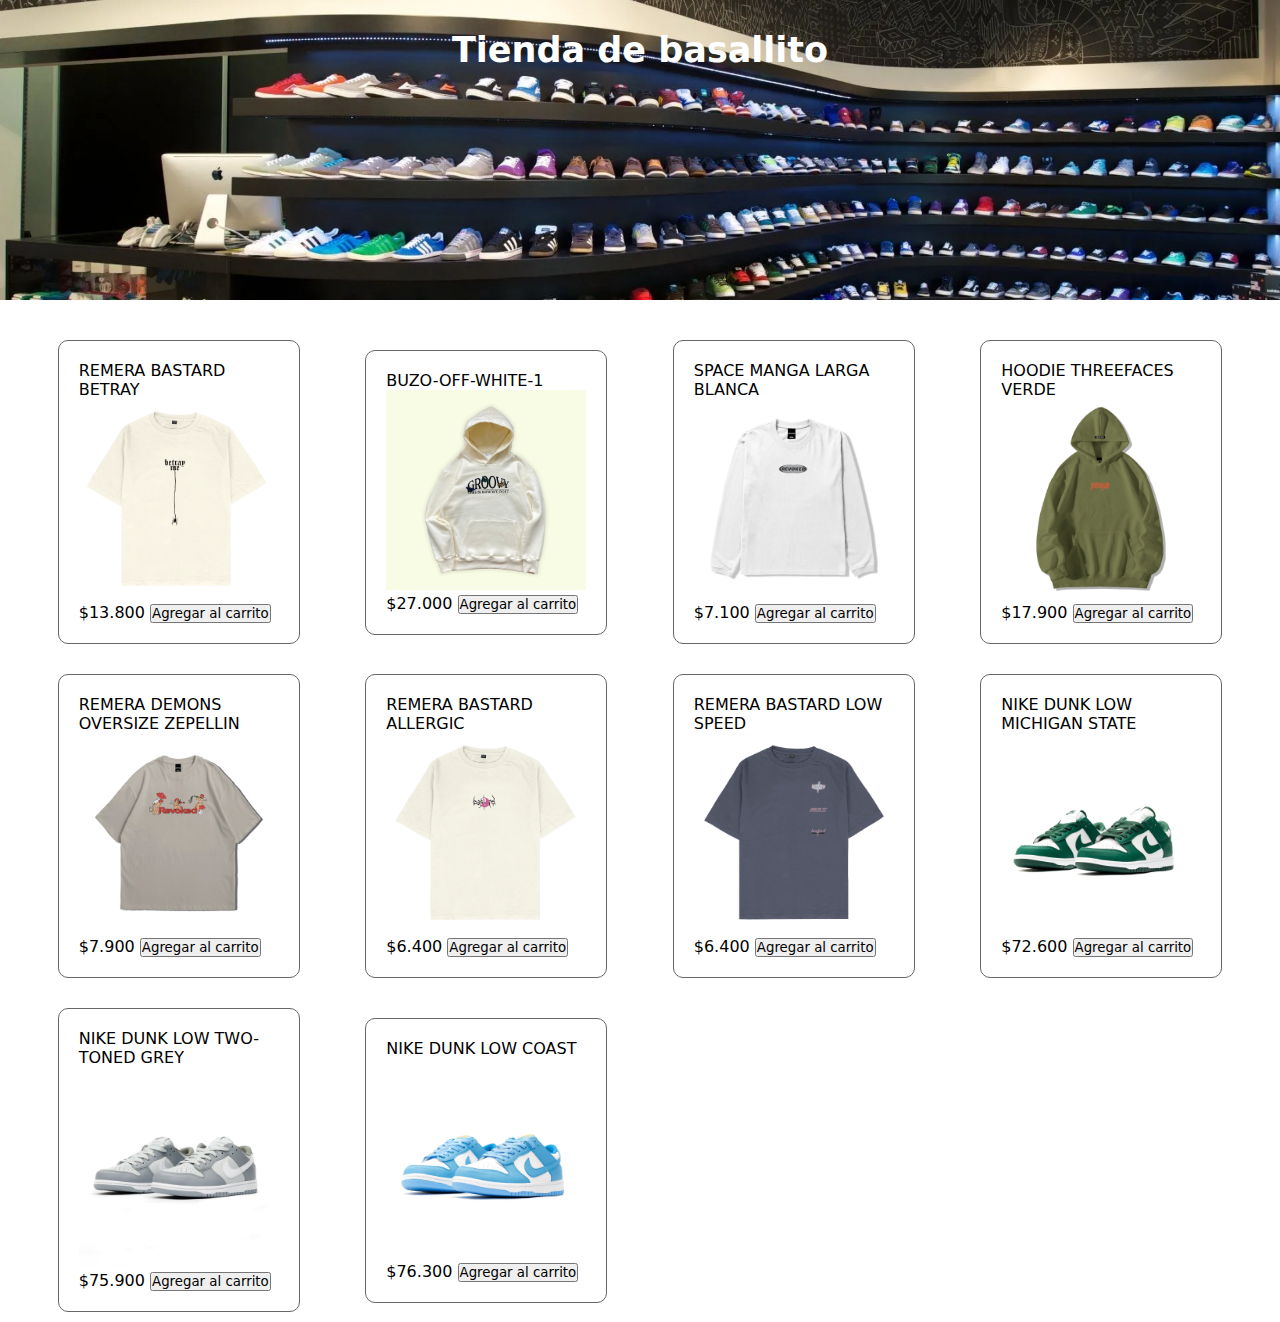
==== Trabajo final/index.html @ 0cc2d1c8 "Add files via upload" ====
<!DOCTYPE html>
<html lang="en">
<head>
    <meta charset="UTF-8">
    <meta name="viewport" content="width=device-width, initial-scale=1.0">
    <link rel="stylesheet" href="estilo.css">
    <title>Tienda de basallito</title>
</head>
<body>
    <header>
        <h1>Tienda de basallito</h1>
    </header>
    <section class="contenedor">
        <!--contenedor de elementos-->
        <div class="contenedor-items">
            <div class="item">
                <span class="titulo-item">REMERA BASTARD BETRAY</span>
                <img src="images/REMERA BASTARD BETRAY.webp" alt="" class="img-item">
                <span class="precio">$13.800</span>
                <button class="boton-item">Agregar al carrito</button>
            </div>
            <div class="item">
                <span class="titulo-item">BUZO-OFF-WHITE-1</span>
                <img src="images/Buzo-Off-White-1.webp" alt="" class="img-item">
                <span class="precio">$27.000</span>
                <button class="boton-item">Agregar al carrito</button>
            </div>
            <div class="item">
                <span class="titulo-item">SPACE MANGA LARGA BLANCA</span>
                <img src="images/SPACE MANGA LARGA BLANCA.webp" alt="" class="img-item">
                <span class="precio">$7.100</span>
                <button class="boton-item">Agregar al carrito</button>
            </div>
            <div class="item">
                <span class="titulo-item">HOODIE THREEFACES VERDE</span>
                <img src="images/HOODIE THREEFACES VERDE.webp" alt="" class="img-item">
                <span class="precio">$17.900</span>
                <button class="boton-item">Agregar al carrito</button>
            </div>
            <div class="item">
                <span class="titulo-item">REMERA DEMONS OVERSIZE ZEPELLIN</span>
                <img src="images/REMERA DEMONS OVERSIZE ZEPELLIN.webp" class="img-item">
                <span class="precio">$7.900</span>
                <button class="boton-item">Agregar al carrito</button>
            </div>
            <div class="item">
                <span class="titulo-item">REMERA BASTARD ALLERGIC</span>
                <img src="images/REMERA BASTARD ALLERGIC.webp" class="img-item">
                <span class="precio">$6.400</span>
                <button class="boton-item">Agregar al carrito</button>
            </div>
            <div class="item">
                <span class="titulo-item">REMERA BASTARD LOW SPEED</span>
                <img src="images/REMERA BASTARD LOW SPEED.webp" class="img-item">
                <span class="precio">$6.400</span>
                <button class="boton-item">Agregar al carrito</button>
            </div>
            <div class="item">
                <span class="titulo-item">NIKE DUNK LOW MICHIGAN STATE</span>
                <img src="images/NIKE DUNK LOW MICHIGAN STATE.webp" class="img-item">
                <span class="precio">$72.600</span>
                <button class="boton-item">Agregar al carrito</button>
            </div>
            <div class="item">
                <span class="titulo-item">NIKE DUNK LOW TWO-TONED GREY</span>
                <img src="images/NIKE DUNK LOW TWO-TONED GREY.webp" class="img-item">
                <span class="precio">$75.900</span>
                <button class="boton-item">Agregar al carrito</button>
            </div>
            <div class="item">
                <span class="titulo-item">NIKE DUNK LOW COAST</span>
                <img src="images/NIKE DUNK LOW COAST.webp" class="img-item">
                <span class="precio">$76.300</span>
                <button class="boton-item">Agregar al carrito</button>
            </div>
        </div>
    </section>
 

</body>
</html>
---- Trabajo final/estilo.css ----
@import url('https://fonts.googleapis.com/css2?family=Open+Sans:wght@300;400;500;600&family=Poppins:wght@300;400&display=swap');

*{
    margin: 0;
    padding: 0;
    font-family: system-ui, -apple-system, BlinkMacSystemFont, 'Segoe UI', Roboto, Oxygen, Ubuntu, Cantarell, 'Open Sans', 'Helvetica Neue', sans-serif;
}

header{
    background: url(images/Fondo\ header.webp);
    background-size: cover;
    background-position: center;
    height: 300px;
}

header h1{
    text-align: center;
    font-size: 35px;
    color: #fff;
    padding: 30px 0;
}

.contenedor{
    max-width: 1200px;
    padding: 10px;
    margin: auto;
    display: flex;
    justify-content: space-between;
    contain: paint;
}

.contenedor .contenedor-items{
    margin-top: 30px;
    display: grid;
    grid-template-columns: repeat(auto-fit, minmax(220px, 1fr));
    grid-gap:30px;
    grid-row-gap: 30px;
    width: 100%;
    transition: .3s;
}
.contenedor .contenedor-items .item{
    max-width: 200px;
    padding: 10px;
    margin: auto;
    border: 1px solid #666;
    border-radius: 10px;
    padding: 20px;
    transition: .3s;
}

.contenedor-items .item .img-item{
    width: 100%;
}
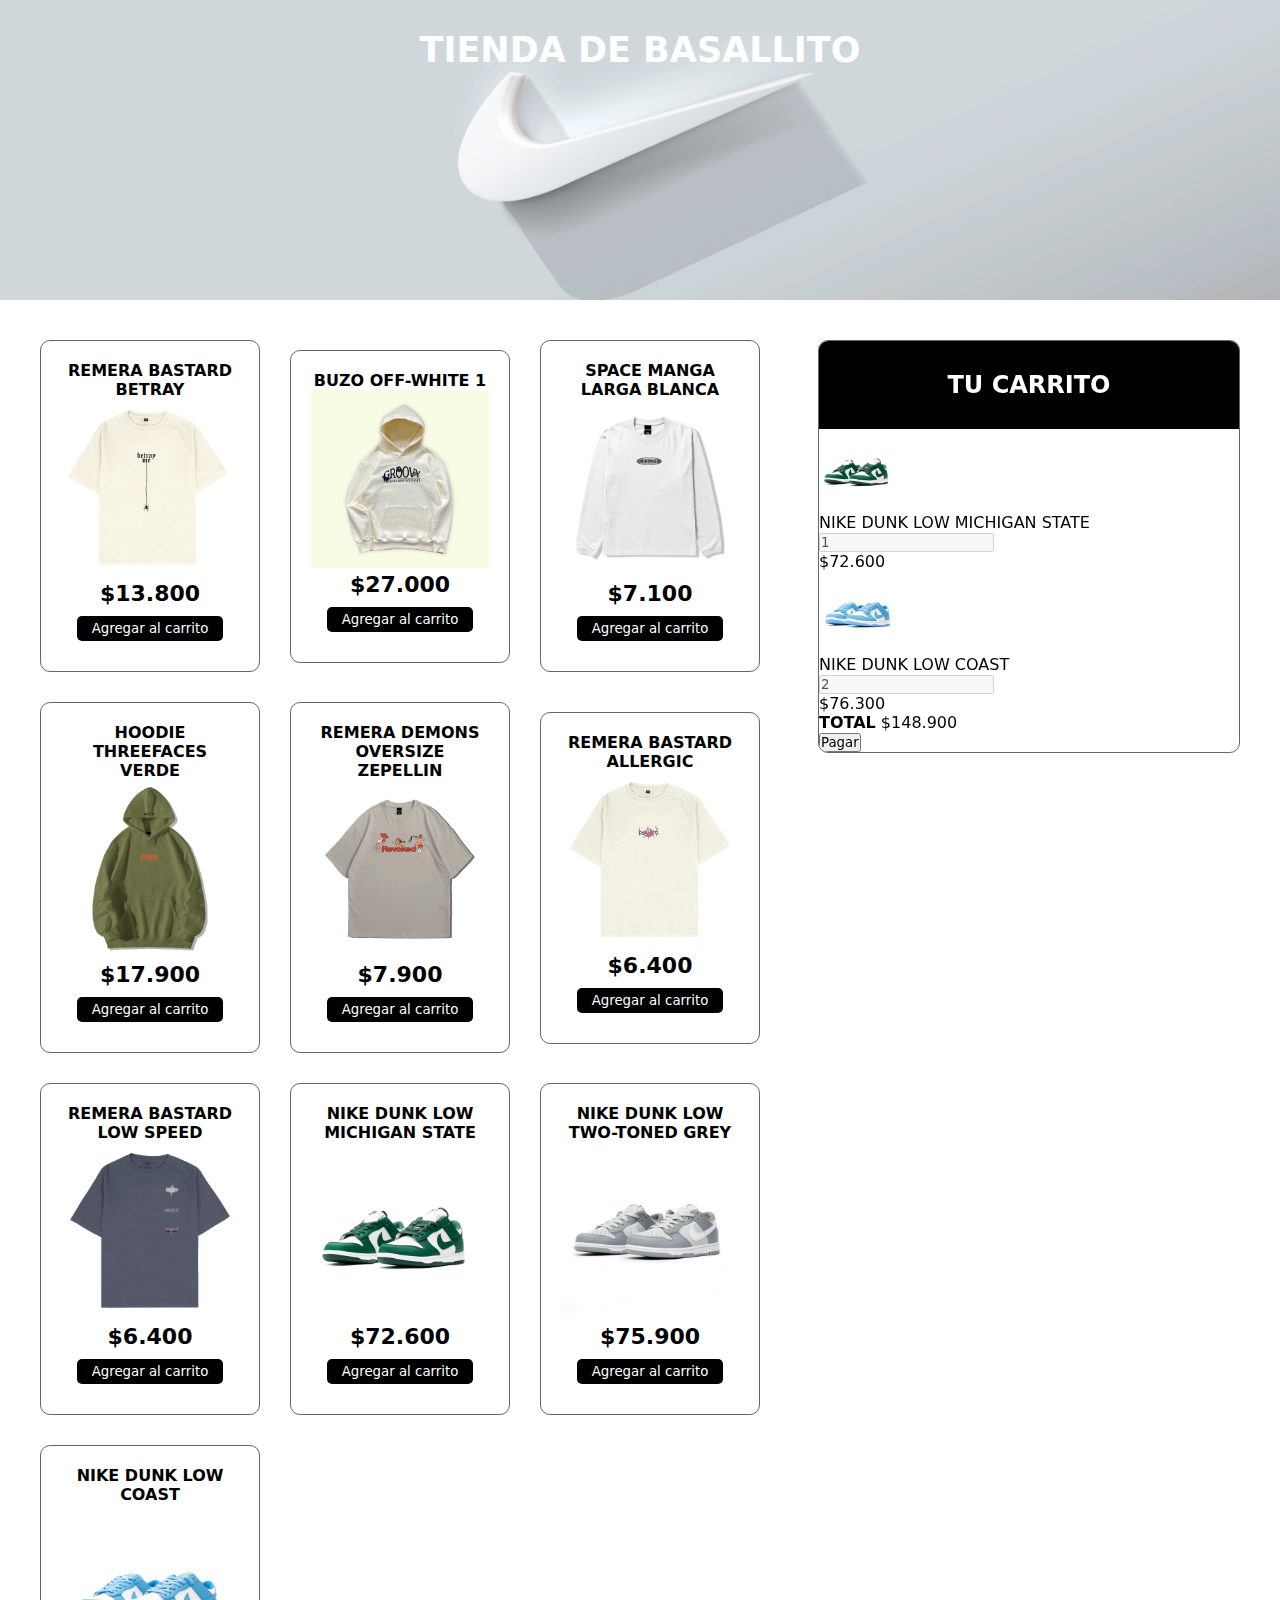
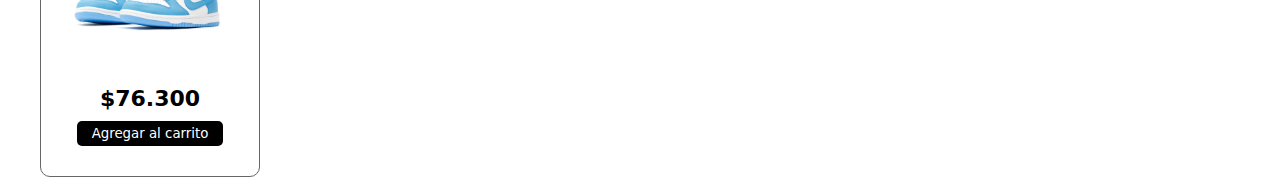
==== commit e6e317da: "Add files via upload" ====
--- a/Trabajo final/index.html
+++ b/Trabajo final/index.html
@@ -3,79 +3,131 @@
 <head>
     <meta charset="UTF-8">
     <meta name="viewport" content="width=device-width, initial-scale=1.0">
+    <link rel="stylesheet" href="https://cdnjs.cloudflare.com/ajax/libs/font-awesome/6.2.1/css/all.min.css" integrity="sha512-MV7K8+y+gLIBoVD59lQIYicR65iaqukzvf/nwasF0nqhPay5w/9lJmVM2hMDcnK1OnMGCdVK+iQrJ7lzPJQd1w==" crossorigin="anonymous" referrerpolicy="no-referrer"/>
     <link rel="stylesheet" href="estilo.css">
     <title>Tienda de basallito</title>
 </head>
 <body>
     <header>
-        <h1>Tienda de basallito</h1>
+        <h1>TIENDA DE BASALLITO</h1>
     </header>
     <section class="contenedor">
-        <!--contenedor de elementos-->
+        <!--contenedor de los elementos-->
         <div class="contenedor-items">
             <div class="item">
                 <span class="titulo-item">REMERA BASTARD BETRAY</span>
                 <img src="images/REMERA BASTARD BETRAY.webp" alt="" class="img-item">
-                <span class="precio">$13.800</span>
+                <span class="precio-item">$13.800</span>
                 <button class="boton-item">Agregar al carrito</button>
             </div>
             <div class="item">
-                <span class="titulo-item">BUZO-OFF-WHITE-1</span>
+                <span class="titulo-item">BUZO OFF-WHITE 1</span>
                 <img src="images/Buzo-Off-White-1.webp" alt="" class="img-item">
-                <span class="precio">$27.000</span>
+                <span class="precio-item">$27.000</span>
                 <button class="boton-item">Agregar al carrito</button>
             </div>
             <div class="item">
                 <span class="titulo-item">SPACE MANGA LARGA BLANCA</span>
                 <img src="images/SPACE MANGA LARGA BLANCA.webp" alt="" class="img-item">
-                <span class="precio">$7.100</span>
+                <span class="precio-item">$7.100</span>
                 <button class="boton-item">Agregar al carrito</button>
             </div>
             <div class="item">
                 <span class="titulo-item">HOODIE THREEFACES VERDE</span>
                 <img src="images/HOODIE THREEFACES VERDE.webp" alt="" class="img-item">
-                <span class="precio">$17.900</span>
+                <span class="precio-item">$17.900</span>
                 <button class="boton-item">Agregar al carrito</button>
             </div>
             <div class="item">
                 <span class="titulo-item">REMERA DEMONS OVERSIZE ZEPELLIN</span>
                 <img src="images/REMERA DEMONS OVERSIZE ZEPELLIN.webp" class="img-item">
-                <span class="precio">$7.900</span>
+                <span class="precio-item">$7.900</span>
                 <button class="boton-item">Agregar al carrito</button>
             </div>
             <div class="item">
                 <span class="titulo-item">REMERA BASTARD ALLERGIC</span>
                 <img src="images/REMERA BASTARD ALLERGIC.webp" class="img-item">
-                <span class="precio">$6.400</span>
+                <span class="precio-item">$6.400</span>
                 <button class="boton-item">Agregar al carrito</button>
             </div>
             <div class="item">
                 <span class="titulo-item">REMERA BASTARD LOW SPEED</span>
                 <img src="images/REMERA BASTARD LOW SPEED.webp" class="img-item">
-                <span class="precio">$6.400</span>
+                <span class="precio-item">$6.400</span>
                 <button class="boton-item">Agregar al carrito</button>
             </div>
             <div class="item">
                 <span class="titulo-item">NIKE DUNK LOW MICHIGAN STATE</span>
                 <img src="images/NIKE DUNK LOW MICHIGAN STATE.webp" class="img-item">
-                <span class="precio">$72.600</span>
+                <span class="precio-item">$72.600</span>
                 <button class="boton-item">Agregar al carrito</button>
             </div>
             <div class="item">
                 <span class="titulo-item">NIKE DUNK LOW TWO-TONED GREY</span>
                 <img src="images/NIKE DUNK LOW TWO-TONED GREY.webp" class="img-item">
-                <span class="precio">$75.900</span>
+                <span class="precio-item">$75.900</span>
                 <button class="boton-item">Agregar al carrito</button>
             </div>
             <div class="item">
                 <span class="titulo-item">NIKE DUNK LOW COAST</span>
                 <img src="images/NIKE DUNK LOW COAST.webp" class="img-item">
-                <span class="precio">$76.300</span>
+                <span class="precio-item">$76.300</span>
                 <button class="boton-item">Agregar al carrito</button>
             </div>
         </div>
+
+        <!-- carrito -->
+        <div class="carrito">
+            <div class="header-carrito">
+                <h2>TU CARRITO</h2>
+            </div>
+            <div class="carrito-items">
+                <div class="carrito-item">
+                    <img src="images/NIKE DUNK LOW MICHIGAN STATE.webp" alt="" width="80px">
+                    <div class="carrito-item-detalles">
+                        <span class="carrito-item-titulo">NIKE DUNK LOW MICHIGAN STATE</span>
+                        <div class="selector-cantidad">
+                            <i class="fa-solid fa-minus restar-cantidad"></i>
+                            <input type="text" value="1" class="carrito-item-cantidad" disabled>
+                            <i class="fa-solid fa-plus sumar-cantidad"></i>
+                        </div>
+                        <span class="carrito-item-precio">$72.600</span>
+                        <span class="btn-eliminar">
+                            <i class="fa-solid fa-trash"></i>
+                        </span>
+                    </div>
+                </div>
+
+                <div class="carrito-item">
+                    <img src="images/NIKE DUNK LOW COAST.webp" alt="" width="80px">
+                    <div class="carrito-item-detalles">
+                        <span class="carrito-item-titulo">NIKE DUNK LOW COAST</span>
+                        <div class="selector-cantidad">
+                            <i class="fa-solid fa-minus restar-cantidad"></i>
+                            <input type="text" value="2" class="carrito-item-cantidad" disabled>
+                            <i class="fa-solid fa-plus sumar-cantidad"></i>
+                        </div>
+                        <span class="carrito-item-precio">$76.300</span>
+                        <span class="btn-eliminar">
+                            <i class="fa-solid fa-trash"></i>
+                        </span>
+                    </div>
+                </div>
+                
+                <div class="carrito-total">
+                    <div class="fila">
+                        <strong>TOTAL</strong>
+                        <span class="carrito-precio-total">
+                            $148.900
+                        </span>
+                    </div>
+                    <button class="btn-pagar">Pagar <i class="fa-solid fa-bag-shopping"></i></button>
+                </div>
+            </div>
+        </div>
+
     </section>
  
 
 </body>
-</html>+</html>
--- a/Trabajo final/estilo.css
+++ b/Trabajo final/estilo.css
@@ -7,7 +7,7 @@
 }
 
 header{
-    background: url(images/Fondo\ header.webp);
+    background: url(images/fondo.webp.webp);
     background-size: cover;
     background-position: center;
     height: 300px;
@@ -35,7 +35,7 @@
     grid-template-columns: repeat(auto-fit, minmax(220px, 1fr));
     grid-gap:30px;
     grid-row-gap: 30px;
-    width: 100%;
+    width: 60%;
     transition: .3s;
 }
 .contenedor .contenedor-items .item{
@@ -48,7 +48,57 @@
     transition: .3s;
 }
 
+.contenedor-items .item:hover{
+    box-shadow: 0 0 10px #666;
+    scale: 1.05;
+}
+
 .contenedor-items .item .img-item{
     width: 100%;
 }
 
+.contenedor-items .item .titulo-item{
+    display: block;
+    font-weight: bold;
+    text-align: center;
+    text-transform: uppercase;
+}
+
+.contenedor .contenedor-items .item .precio-item{
+    display: block;
+    text-align: center;
+    font-weight: bold;
+    font-size: 22px;
+}
+
+.contenedor-items .item .boton-item{
+    display: block;
+    margin: 10px auto;
+    border: none;
+    background: black;
+    color: #fff;
+    padding: 5px 15px;
+    border-radius: 5px;
+    cursor: pointer;
+}
+
+/*carrito*/
+.carrito{
+    border: 1px solid #666;
+    width: 35%;
+    margin-top: 30px;
+    border-radius: 10px;
+    overflow: hidden;
+    margin-bottom: auto;
+    position: sticky !important;
+    top: 0;
+    transition: .3s;
+}
+
+.carrito .header-carrito{
+    background-color: #000;
+    color: #fff;
+    text-align: center;
+    padding: 30px 0;
+}
+
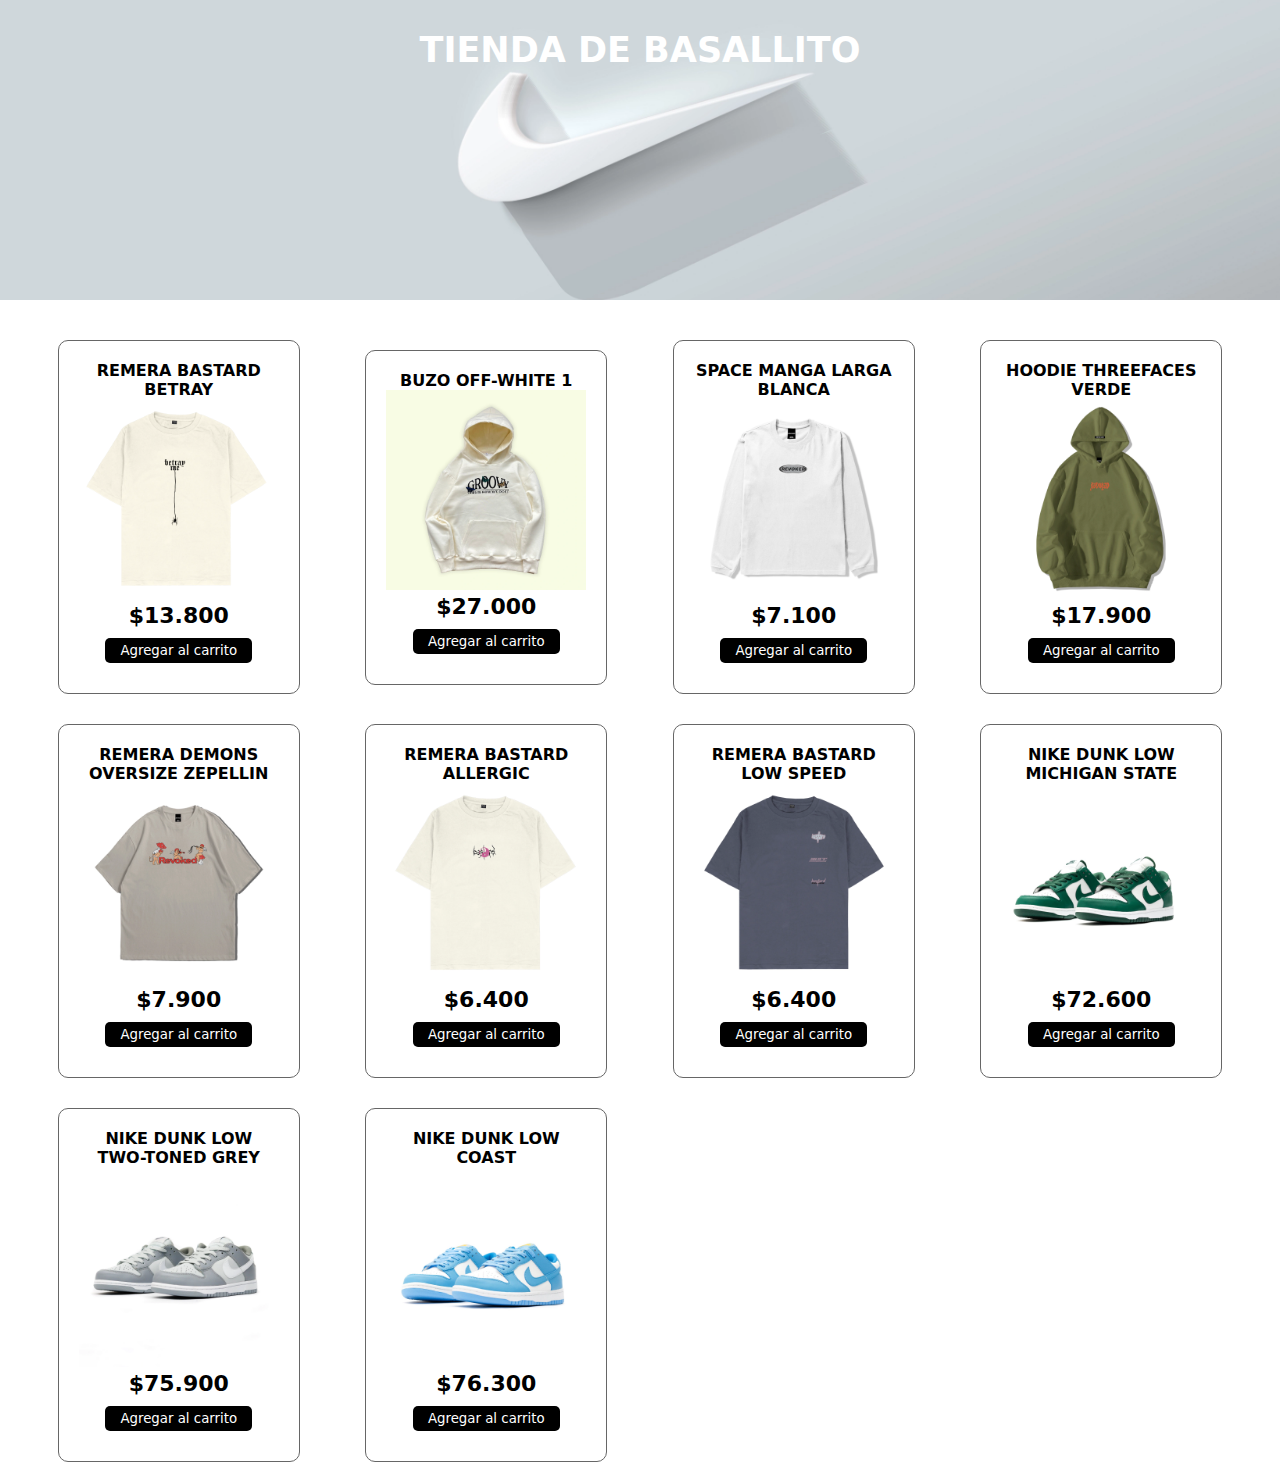
==== commit 25084a9a: "Add files via upload" ====
--- a/Trabajo final/index.html
+++ b/Trabajo final/index.html
@@ -4,6 +4,7 @@
     <meta charset="UTF-8">
     <meta name="viewport" content="width=device-width, initial-scale=1.0">
     <link rel="stylesheet" href="https://cdnjs.cloudflare.com/ajax/libs/font-awesome/6.2.1/css/all.min.css" integrity="sha512-MV7K8+y+gLIBoVD59lQIYicR65iaqukzvf/nwasF0nqhPay5w/9lJmVM2hMDcnK1OnMGCdVK+iQrJ7lzPJQd1w==" crossorigin="anonymous" referrerpolicy="no-referrer"/>
+    <script src="main.js" async></script>
     <link rel="stylesheet" href="estilo.css">
     <title>Tienda de basallito</title>
 </head>
@@ -81,7 +82,9 @@
             <div class="header-carrito">
                 <h2>TU CARRITO</h2>
             </div>
+
             <div class="carrito-items">
+                <!-- 
                 <div class="carrito-item">
                     <img src="images/NIKE DUNK LOW MICHIGAN STATE.webp" alt="" width="80px">
                     <div class="carrito-item-detalles">
@@ -99,7 +102,7 @@
                 </div>
 
                 <div class="carrito-item">
-                    <img src="images/NIKE DUNK LOW COAST.webp" alt="" width="80px">
+                    <img src="images/NIKE DUNK LOW COAST.webp" width="80px" alt="" >
                     <div class="carrito-item-detalles">
                         <span class="carrito-item-titulo">NIKE DUNK LOW COAST</span>
                         <div class="selector-cantidad">
@@ -113,7 +116,7 @@
                         </span>
                     </div>
                 </div>
-                
+            -->
                 <div class="carrito-total">
                     <div class="fila">
                         <strong>TOTAL</strong>
@@ -121,13 +124,11 @@
                             $148.900
                         </span>
                     </div>
-                    <button class="btn-pagar">Pagar <i class="fa-solid fa-bag-shopping"></i></button>
+                    <button class="btn-pagar">Pagar </button>
                 </div>
             </div>
         </div>
 
     </section>
- 
-
 </body>
 </html>
--- a/Trabajo final/estilo.css
+++ b/Trabajo final/estilo.css
@@ -35,7 +35,7 @@
     grid-template-columns: repeat(auto-fit, minmax(220px, 1fr));
     grid-gap:30px;
     grid-row-gap: 30px;
-    width: 60%;
+    width: 100%;
     transition: .3s;
 }
 .contenedor .contenedor-items .item{
@@ -93,6 +93,8 @@
     position: sticky !important;
     top: 0;
     transition: .3s;
+    opacity: 0;
+    margin-right: -100%;
 }
 
 .carrito .header-carrito{
@@ -102,3 +104,122 @@
     padding: 30px 0;
 }
 
+.carrito .carrito-item{
+    display: flex;
+    align-items: center;
+    position: relative;
+    border-bottom: 1px solid #666;
+    padding: 20px;
+}
+
+.carrito .carrito-item img{
+    margin-right: 20px;
+}
+
+.carrito .carrito-item .carrito-item-titulo{
+    display: block;
+    font-weight: bold;
+    margin-bottom: 10px;
+    text-transform: uppercase;
+}
+
+.carrito .carrito-item .selector-cantidad{
+    display: inline-block;
+    margin-right: 25px;
+}
+
+.carrito .carrito-item .carrito-item-cantidad{
+    border: none;
+    font-size: 18px;
+    background: transparent;
+    display: inline-block;
+    width: 30px;
+    padding: 5px;
+    text-align: center;
+}
+
+.carrito .carrito-item .selector-cantidad i{
+    font-size: 18px;
+    width: 32px;
+    height: 32px;
+    line-height: 32px;
+    text-align: center;
+    border-radius: 50%;
+    border: 1px solid #000;
+    cursor: pointer;
+}
+
+.carrito .carrito-item .carrito-item-precio{
+    font-weight: bold;
+    display: inline-block;
+    font-size: 18px;
+    margin-bottom: 5px;
+}
+
+.carrito .carrito-item .btn-eliminar{
+    position: absolute;
+    right: 15px;
+    top: 15px;
+    color: #000;
+    width: 40px;
+    height: 40px;
+    line-height: 40px;
+    text-align: center;
+    border-radius: 50%;
+    border: 1px solid #000;
+    cursor: pointer;
+    display: block;
+    background: transparent;
+    z-index: 20;
+}
+
+.carrito .carrito-item .btn-eliminar i{
+    pointer-events: none;
+}
+
+.carrito-total{
+    background-color: #f3f3f3;
+    padding: 30px;
+}
+
+.carrito-total .fila{
+    display: flex;
+    justify-content: space-between;
+    align-items: center;
+    font-size: 22px;
+    font-weight: bold;
+    margin-bottom: 10px;
+}
+
+.carrito-total .btn-pagar{
+    display: block;
+    width: 100%;
+    border: none;
+    background: #000;
+    color: #fff;
+    border-radius: 5px;
+    font-size: 18px;
+    padding: 20px;
+    display: flex;
+    justify-content: space-between;
+    align-items: center;
+    cursor: pointer;
+    transition: .3s;
+}
+
+.carrito-total .btn-pagar:hover{
+    scale: 1.05;
+}
+
+/*parte responsive*/
+@media screen and (max-width:850px) {
+    .contenedor{
+        display: block;
+    }
+    .contenedor-items{
+        width: 100% !important;
+    }
+    .carrito{
+        width: 100%;
+    }
+}
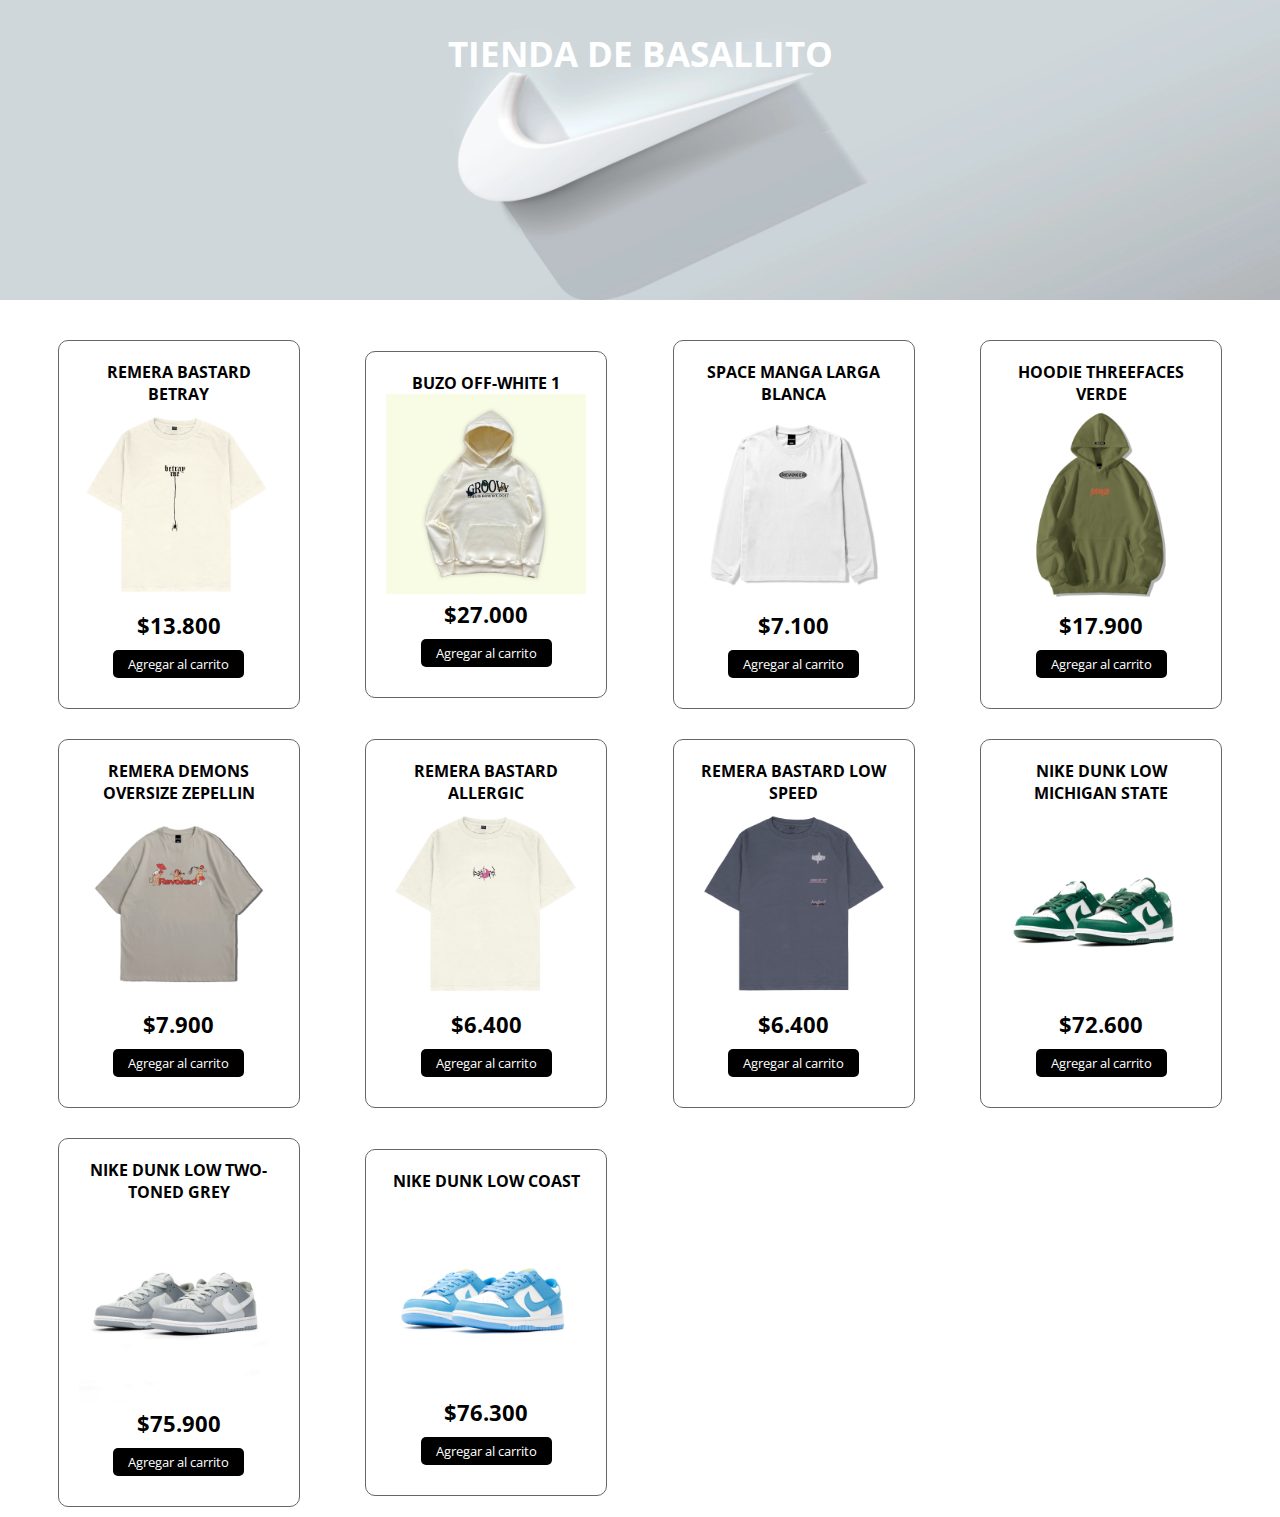
==== commit 95811799: "Add files via upload" ====
--- a/Trabajo final/index.html
+++ b/Trabajo final/index.html
@@ -2,6 +2,7 @@
 <html lang="en">
 <head>
     <meta charset="UTF-8">
+    <meta http-equiv="X-UA-Compatible" content="IE=edge">
     <meta name="viewport" content="width=device-width, initial-scale=1.0">
     <link rel="stylesheet" href="https://cdnjs.cloudflare.com/ajax/libs/font-awesome/6.2.1/css/all.min.css" integrity="sha512-MV7K8+y+gLIBoVD59lQIYicR65iaqukzvf/nwasF0nqhPay5w/9lJmVM2hMDcnK1OnMGCdVK+iQrJ7lzPJQd1w==" crossorigin="anonymous" referrerpolicy="no-referrer"/>
     <script src="main.js" async></script>
@@ -78,7 +79,7 @@
         </div>
 
         <!-- carrito -->
-        <div class="carrito">
+        <div class="carrito" id="carrito">
             <div class="header-carrito">
                 <h2>TU CARRITO</h2>
             </div>
--- a/Trabajo final/estilo.css
+++ b/Trabajo final/estilo.css
@@ -3,7 +3,7 @@
 *{
     margin: 0;
     padding: 0;
-    font-family: system-ui, -apple-system, BlinkMacSystemFont, 'Segoe UI', Roboto, Oxygen, Ubuntu, Cantarell, 'Open Sans', 'Helvetica Neue', sans-serif;
+    font-family: 'Open Sans';
 }
 
 header{
@@ -40,7 +40,6 @@
 }
 .contenedor .contenedor-items .item{
     max-width: 200px;
-    padding: 10px;
     margin: auto;
     border: 1px solid #666;
     border-radius: 10px;
@@ -93,8 +92,8 @@
     position: sticky !important;
     top: 0;
     transition: .3s;
+    margin-right: -100%;
     opacity: 0;
-    margin-right: -100%;
 }
 
 .carrito .header-carrito{
@@ -161,6 +160,7 @@
     right: 15px;
     top: 15px;
     color: #000;
+    font-size: 20px;
     width: 40px;
     height: 40px;
     line-height: 40px;
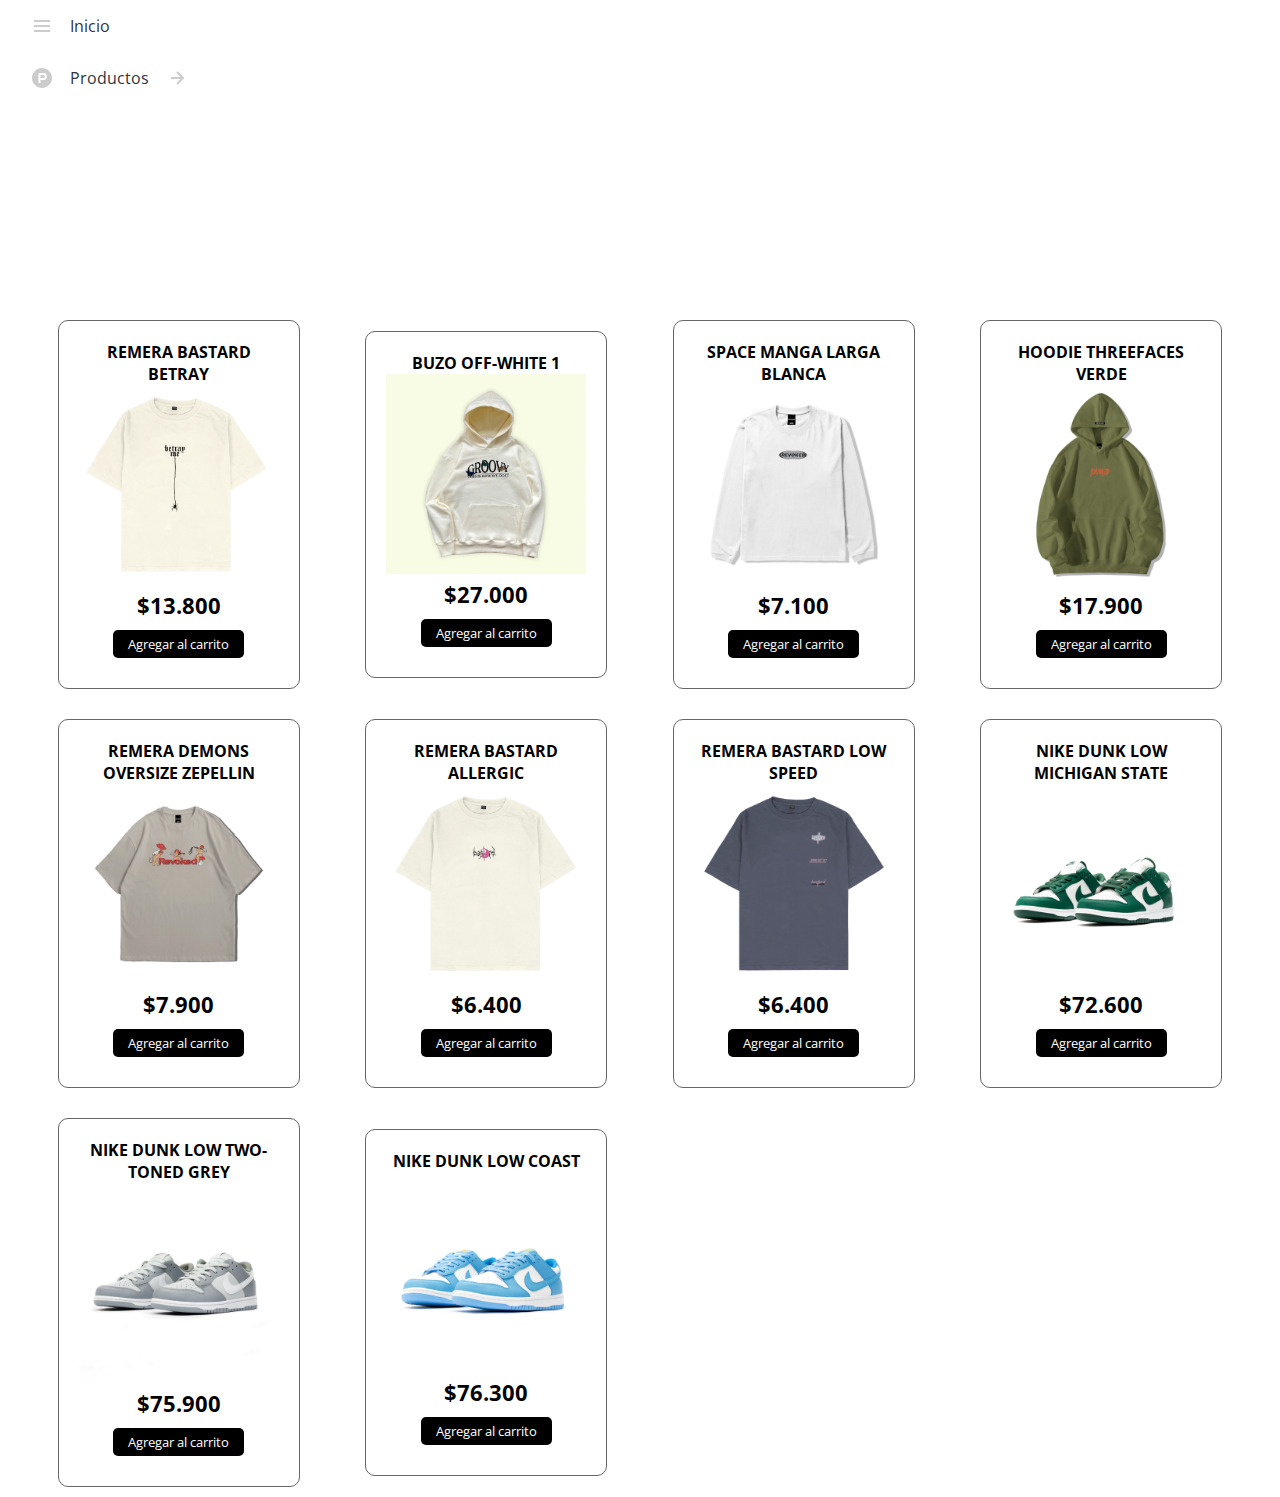
==== commit e0d92985: "Update index.html" ====
--- a/Trabajo final/index.html
+++ b/Trabajo final/index.html
@@ -11,8 +11,41 @@
 </head>
 <body>
     <header>
-        <h1>TIENDA DE BASALLITO</h1>
+        <nav class="nav2">
+            <ul class="list">
+  
+              <li class="list__item">
+                  <div class="list__button">
+                      <img src="assets/burger.svg" class="list__img">
+                      <a href="#" class="nav__link">Inicio</a>
+                  </div>
+              </li>
+  
+              <li class="list__item list__item--click">
+                  <div class="list__button list__button--click">
+                      <img src="assets/products.svg" class="list__img">
+                      <a href="#" class="nav__link">Productos</a>
+                      <img src="assets/arrow.svg" class="list__arrow">
+                  </div>
+  
+                  <ul class="list__show">
+                  <li class="list__inside">
+                      <a href="Remeras.html" class="nav__link nav__link--inside">Remeras</a>
+                  </li>
+  
+                  <li class="list__inside">
+                      <a href="Buzos.html" class="nav__link nav__link--inside">Buzos</a>
+                  </li>
+  
+                  <li class="list__inside">
+                      <a href="Zapatillas.html" class="nav__link nav__link--inside">Zapatillas</a>
+                  </li>
+                  </ul>
+              </li>
+            </ul>
+          </nav>
     </header>
+
     <section class="contenedor">
         <!--contenedor de los elementos-->
         <div class="contenedor-items">
--- a/Trabajo final/estilo.css
+++ b/Trabajo final/estilo.css
@@ -7,10 +7,86 @@
 }
 
 header{
-    background: url(images/fondo.webp.webp);
-    background-size: cover;
-    background-position: center;
     height: 300px;
+    padding: 0;
+    margin: 0;
+    display: flex;
+    justify-content: flex-start;
+    align-items: flex-start;
+}
+
+.nav2{
+    width: 200px;
+    height: 100vh;
+}
+
+.nav__link{
+    color: #303440;
+    display: block;
+    padding: 15px 0;
+    text-decoration: none;
+}
+
+.nav__link--inside{
+    border-radius: 6px;
+    padding-left: 20px;
+    text-align: left;
+}
+
+.nav__link--inside:hover{
+    background: #F6F8FA;
+}
+
+.list{
+    position: relative;
+    width: 100%;
+    height: 100vh;
+    justify-content: flex-start;
+    flex-direction: column;
+    align-items: flex-start;
+    border-radius: 0 10px 10px 0;
+    background: #fff;
+    display: flex;
+}
+
+.list__item{
+    list-style: none;
+    width: 100%;
+    text-align: center;
+    overflow: hidden;
+    align-self: flex-start;
+    display: inline;
+    vertical-align: top;
+}
+
+.list__item--click{
+    cursor: pointer;
+}
+
+.list__button{
+    display: flex;
+    align-items: center;
+    gap: 1em;
+    width: 70%;
+    margin: 0 auto;
+}
+
+.arrow .list__arrow{
+    transform: rotate(90deg);
+}
+
+.list__arrow{
+    margin-left: auto;
+    transition: transform .3s;
+}
+
+.list__show{
+    width: 80%;
+    margin-left: auto;
+    border-left: 2px solid #303440;
+    list-style: none;
+    transition: height .4s;
+    height: 0;
 }
 
 header h1{
@@ -37,6 +113,7 @@
     grid-row-gap: 30px;
     width: 100%;
     transition: .3s;
+    margin-top: 10px;
 }
 .contenedor .contenedor-items .item{
     max-width: 200px;
